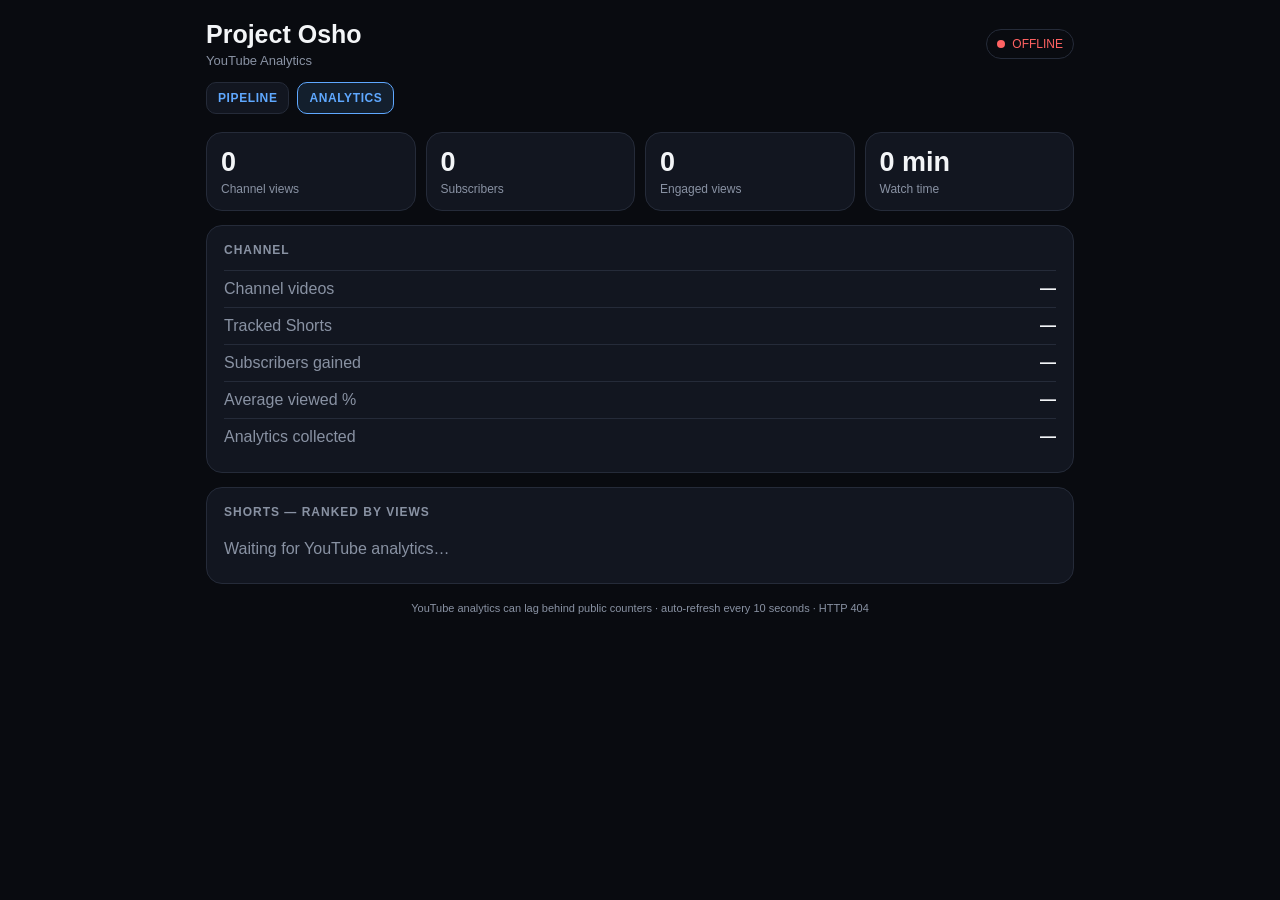
==== services/osho-dashboard/app/static/analytics.html @ b32356cd "feat: add YouTube analytics dashboard page" ====
<!doctype html>
<html lang="en">
<head>
<meta charset="utf-8">
<meta name="viewport" content="width=device-width, initial-scale=1, viewport-fit=cover">
<meta name="theme-color" content="#090b10">
<title>Project Osho Analytics</title>
<style>
:root{color-scheme:dark;--bg:#090b10;--card:#121620;--card2:#171c27;--border:#252b39;--text:#f3f5f7;--muted:#8992a3;--green:#43d17a;--yellow:#efc94c;--red:#ff6262;--blue:#5fa8ff}
*{box-sizing:border-box}body{margin:0;background:var(--bg);color:var(--text);font-family:-apple-system,BlinkMacSystemFont,"Segoe UI",sans-serif}.app{max-width:900px;margin:auto;padding:calc(20px + env(safe-area-inset-top)) 16px calc(30px + env(safe-area-inset-bottom))}header{display:flex;align-items:center;justify-content:space-between;gap:12px;margin-bottom:14px}h1{margin:0;font-size:25px}.subtitle{margin-top:4px;color:var(--muted);font-size:13px}.live{display:flex;align-items:center;gap:7px;padding:7px 10px;border:1px solid var(--border);border-radius:999px;font-size:12px;white-space:nowrap}.dot{width:8px;height:8px;border-radius:50%;background:currentColor}.online{color:var(--green)}.stale,.waiting,.unknown{color:var(--yellow)}.offline,.invalid{color:var(--red)}.nav{display:flex;gap:8px;margin:0 0 18px}.nav a{padding:8px 11px;border:1px solid var(--border);border-radius:10px;background:var(--card);font-size:12px;font-weight:700;letter-spacing:.6px;color:var(--blue);text-decoration:none}.nav a.active{border-color:var(--blue);background:rgba(95,168,255,.12)}.metrics{display:grid;grid-template-columns:repeat(2,1fr);gap:10px;margin-bottom:14px}.metric{padding:14px;background:var(--card);border:1px solid var(--border);border-radius:16px}.metric-value{font-size:27px;font-weight:750}.metric-label{margin-top:4px;color:var(--muted);font-size:12px}section{margin-bottom:14px;padding:17px;background:var(--card);border:1px solid var(--border);border-radius:16px}.section-title{margin-bottom:13px;color:var(--muted);font-size:12px;font-weight:700;letter-spacing:1px}.row{display:flex;justify-content:space-between;gap:12px;padding:9px 0;border-top:1px solid var(--border)}.row:first-of-type{border-top:none}.label{color:var(--muted)}.value{font-weight:650;text-align:right}.videos{display:grid;gap:10px}.video{padding:14px;background:var(--card2);border:1px solid var(--border);border-radius:13px}.video-title{font-weight:700;line-height:1.25}.video-meta{display:flex;flex-wrap:wrap;gap:6px;margin-top:10px}.chip{padding:5px 7px;border:1px solid var(--border);border-radius:8px;color:#c8ced8;font-size:11px}.rank{color:var(--blue);font-weight:800;margin-right:7px}.empty{color:var(--muted);padding:8px 0}.muted{color:var(--muted)}a{color:var(--blue);text-decoration:none}footer{margin-top:18px;text-align:center;color:var(--muted);font-size:11px}@media(min-width:600px){.metrics{grid-template-columns:repeat(4,1fr)}}
</style>
</head>
<body>
<div class="app">
<header><div><h1>Project Osho</h1><div class="subtitle">YouTube Analytics</div></div><div id="status" class="live waiting"><span class="dot"></span><span id="status-text">WAITING</span></div></header>
<div class="nav"><a href="/">PIPELINE</a><a class="active" href="/analytics">ANALYTICS</a></div>
<div class="metrics">
  <div class="metric"><div class="metric-value" id="views">0</div><div class="metric-label">Channel views</div></div>
  <div class="metric"><div class="metric-value" id="subscribers">0</div><div class="metric-label">Subscribers</div></div>
  <div class="metric"><div class="metric-value" id="engaged">0</div><div class="metric-label">Engaged views</div></div>
  <div class="metric"><div class="metric-value" id="watch-time">0 min</div><div class="metric-label">Watch time</div></div>
</div>
<section>
  <div class="section-title">CHANNEL</div>
  <div class="row"><span class="label">Channel videos</span><span class="value" id="channel-videos">—</span></div>
  <div class="row"><span class="label">Tracked Shorts</span><span class="value" id="tracked-videos">—</span></div>
  <div class="row"><span class="label">Subscribers gained</span><span class="value" id="subs-gained">—</span></div>
  <div class="row"><span class="label">Average viewed %</span><span class="value" id="avg-view">—</span></div>
  <div class="row"><span class="label">Analytics collected</span><span class="value" id="collected">—</span></div>
</section>
<section>
  <div class="section-title">SHORTS — RANKED BY VIEWS</div>
  <div id="videos" class="videos"><div class="empty">Waiting for YouTube analytics…</div></div>
</section>
<footer>YouTube analytics can lag behind public counters · auto-refresh every 10 seconds · <span id="last-update">waiting</span></footer>
</div>
<script>
const nf=new Intl.NumberFormat();
function num(v){const n=Number(v);return Number.isFinite(n)?n:0}
function fmt(v){return nf.format(Math.round(num(v)))}
function pick(...vals){for(const v of vals){if(v!==undefined&&v!==null&&v!=="")return v}return null}
function esc(v){const d=document.createElement('div');d.textContent=v??'';return d.innerHTML}
function minutes(v){const n=num(v);return n>=60?`${(n/60).toFixed(n>=600?0:1)} h`:`${Math.round(n)} min`}
function statusClass(s){return ['online','stale','offline','invalid','waiting','unknown'].includes(s)?s:'unknown'}
function normalize(payload){
  const a=payload||{};
  const channel=a.channel||a.channel_summary||a.channel_stats||{};
  const videos=Array.isArray(a.videos)?a.videos:(Array.isArray(a.video_stats)?a.video_stats:[]);
  const total=(key)=>videos.reduce((sum,v)=>sum+num(v?.[key]),0);
  const avgs=videos.map(v=>Number(v?.average_view_percentage)).filter(Number.isFinite);
  return {
    channelViews:pick(channel.public_view_count,channel.view_count,a.public_view_count,a.channel_views,total('public_views')),
    subscribers:pick(channel.subscriber_count,a.subscriber_count,a.subscribers),
    channelVideos:pick(channel.video_count,a.video_count,a.channel_video_count),
    engaged:pick(a.engaged_views,total('engaged_views')),
    watch:pick(a.estimated_minutes_watched,a.watch_time_minutes,total('estimated_minutes_watched')),
    subsGained:pick(a.subscribers_gained,total('subscribers_gained')),
    avgView:pick(a.average_view_percentage,avgs.length?avgs.reduce((x,y)=>x+y,0)/avgs.length:null),
    collected:pick(a.collected_at,a.generated_at,a.snapshot_at,a.updated_at),
    videos
  };
}
function renderVideos(videos){
  const target=document.getElementById('videos');
  if(!videos.length){target.innerHTML='<div class="empty">No tracked Shorts in the analytics payload yet.</div>';return}
  const sorted=[...videos].sort((a,b)=>num(b.public_views)-num(a.public_views));
  target.innerHTML=sorted.map((v,i)=>{
    const id=pick(v.video_id,v.youtube_id);
    const title=pick(v.title,v.reel_id,id,'Untitled Short');
    const href=id?`https://www.youtube.com/watch?v=${encodeURIComponent(id)}`:null;
    const chips=[
      `Views ${fmt(v.public_views)}`,
      `Engaged ${fmt(v.engaged_views)}`,
      `Likes ${fmt(pick(v.public_likes,v.analytics_likes))}`,
      `Comments ${fmt(pick(v.public_comments,v.analytics_comments))}`,
      `Watch ${minutes(v.estimated_minutes_watched)}`,
      Number.isFinite(Number(v.average_view_percentage))?`Viewed ${Number(v.average_view_percentage).toFixed(1)}%`:null,
      Number.isFinite(Number(v.subscribers_gained))?`Subs +${fmt(v.subscribers_gained)}`:null
    ].filter(Boolean);
    return `<div class="video"><div class="video-title"><span class="rank">#${i+1}</span>${href?`<a href="${href}" target="_blank" rel="noopener">${esc(title)}</a>`:esc(title)}</div><div class="video-meta">${chips.map(c=>`<span class="chip">${esc(c)}</span>`).join('')}</div></div>`
  }).join('');
}
async function refresh(){
  try{
    const r=await fetch('/api/analytics',{cache:'no-store'});if(!r.ok)throw new Error(`HTTP ${r.status}`);
    const data=await r.json();const status=data.status||'unknown';
    const badge=document.getElementById('status');badge.className=`live ${statusClass(status)}`;document.getElementById('status-text').textContent=status.toUpperCase();
    if(!data.analytics){document.getElementById('last-update').textContent='waiting for reporter';return}
    const x=normalize(data.analytics);
    document.getElementById('views').textContent=fmt(x.channelViews);
    document.getElementById('subscribers').textContent=fmt(x.subscribers);
    document.getElementById('engaged').textContent=fmt(x.engaged);
    document.getElementById('watch-time').textContent=minutes(x.watch);
    document.getElementById('channel-videos').textContent=x.channelVideos==null?'—':fmt(x.channelVideos);
    document.getElementById('tracked-videos').textContent=fmt(x.videos.length);
    document.getElementById('subs-gained').textContent=x.subsGained==null?'—':`+${fmt(x.subsGained)}`;
    document.getElementById('avg-view').textContent=x.avgView==null?'—':`${Number(x.avgView).toFixed(1)}%`;
    document.getElementById('collected').textContent=x.collected?new Date(x.collected).toLocaleString():(data.last_seen?new Date(data.last_seen).toLocaleString():'—');
    renderVideos(x.videos);
    document.getElementById('last-update').textContent=data.age_seconds==null?'just now':`${Math.round(data.age_seconds)}s ago`;
  }catch(e){const badge=document.getElementById('status');badge.className='live offline';document.getElementById('status-text').textContent='OFFLINE';document.getElementById('last-update').textContent=e.message}
}
refresh();setInterval(refresh,10000);
</script>
</body>
</html>
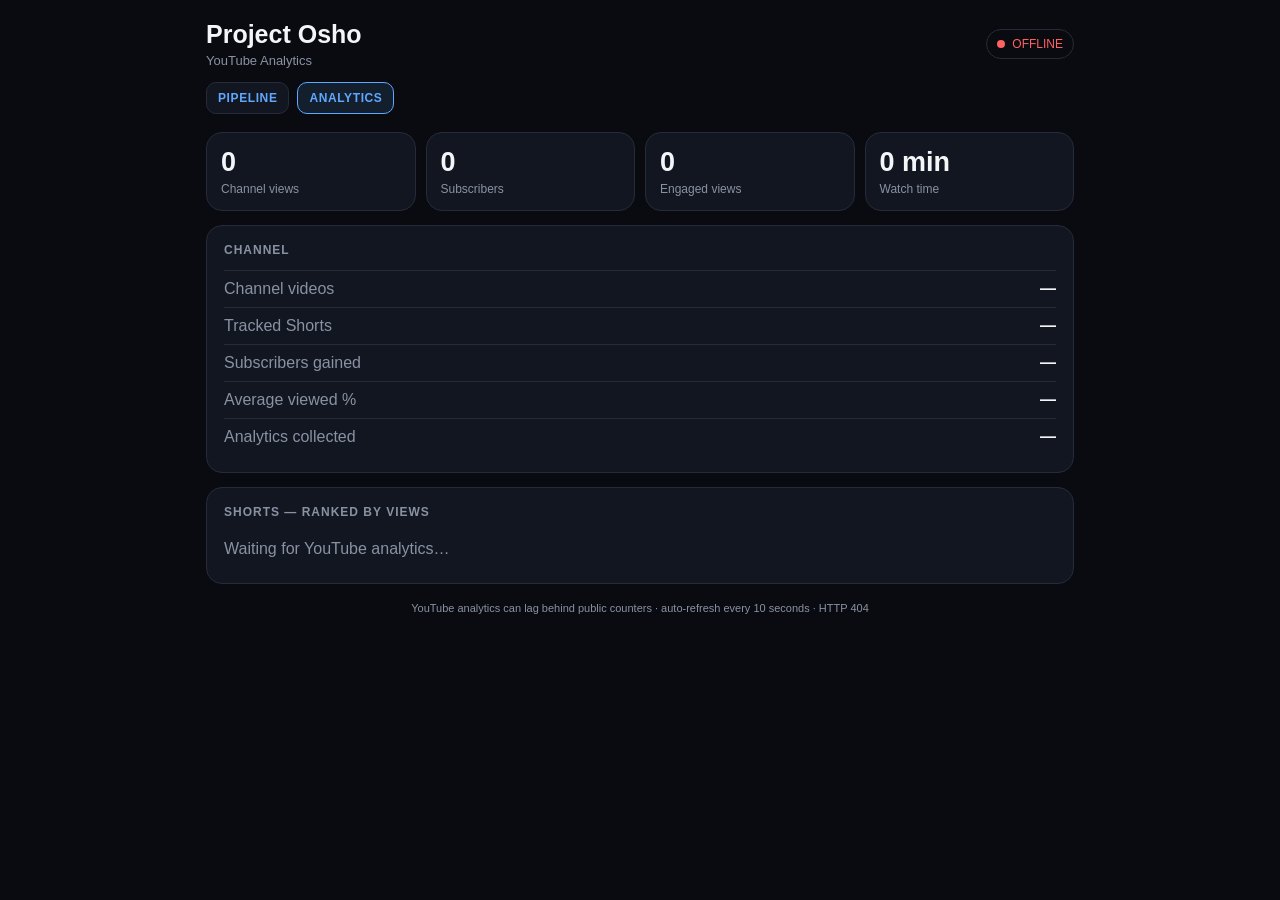
==== commit 2d0e7230: "show analytics collection age in minutes" ====
--- a/services/osho-dashboard/app/static/analytics.html
+++ b/services/osho-dashboard/app/static/analytics.html
@@ -41,6 +41,14 @@
 function pick(...vals){for(const v of vals){if(v!==undefined&&v!==null&&v!=="")return v}return null}
 function esc(v){const d=document.createElement('div');d.textContent=v??'';return d.innerHTML}
 function minutes(v){const n=num(v);return n>=60?`${(n/60).toFixed(n>=600?0:1)} h`:`${Math.round(n)} min`}
+function collectedAgo(v){
+  if(!v)return '—';
+  const t=new Date(v).getTime();
+  if(!Number.isFinite(t))return '—';
+  const mins=Math.max(0,Math.floor((Date.now()-t)/60000));
+  if(mins<1)return 'less than 1 minute ago';
+  return `${mins} minute${mins===1?'':'s'} ago`;
+}
 function statusClass(s){return ['online','stale','offline','invalid','waiting','unknown'].includes(s)?s:'unknown'}
 function normalize(payload){
   const a=payload||{};
@@ -95,7 +103,7 @@
     document.getElementById('tracked-videos').textContent=fmt(x.videos.length);
     document.getElementById('subs-gained').textContent=x.subsGained==null?'—':`+${fmt(x.subsGained)}`;
     document.getElementById('avg-view').textContent=x.avgView==null?'—':`${Number(x.avgView).toFixed(1)}%`;
-    document.getElementById('collected').textContent=x.collected?new Date(x.collected).toLocaleString():(data.last_seen?new Date(data.last_seen).toLocaleString():'—');
+    document.getElementById('collected').textContent=collectedAgo(x.collected||data.last_seen);
     renderVideos(x.videos);
     document.getElementById('last-update').textContent=data.age_seconds==null?'just now':`${Math.round(data.age_seconds)}s ago`;
   }catch(e){const badge=document.getElementById('status');badge.className='live offline';document.getElementById('status-text').textContent='OFFLINE';document.getElementById('last-update').textContent=e.message}
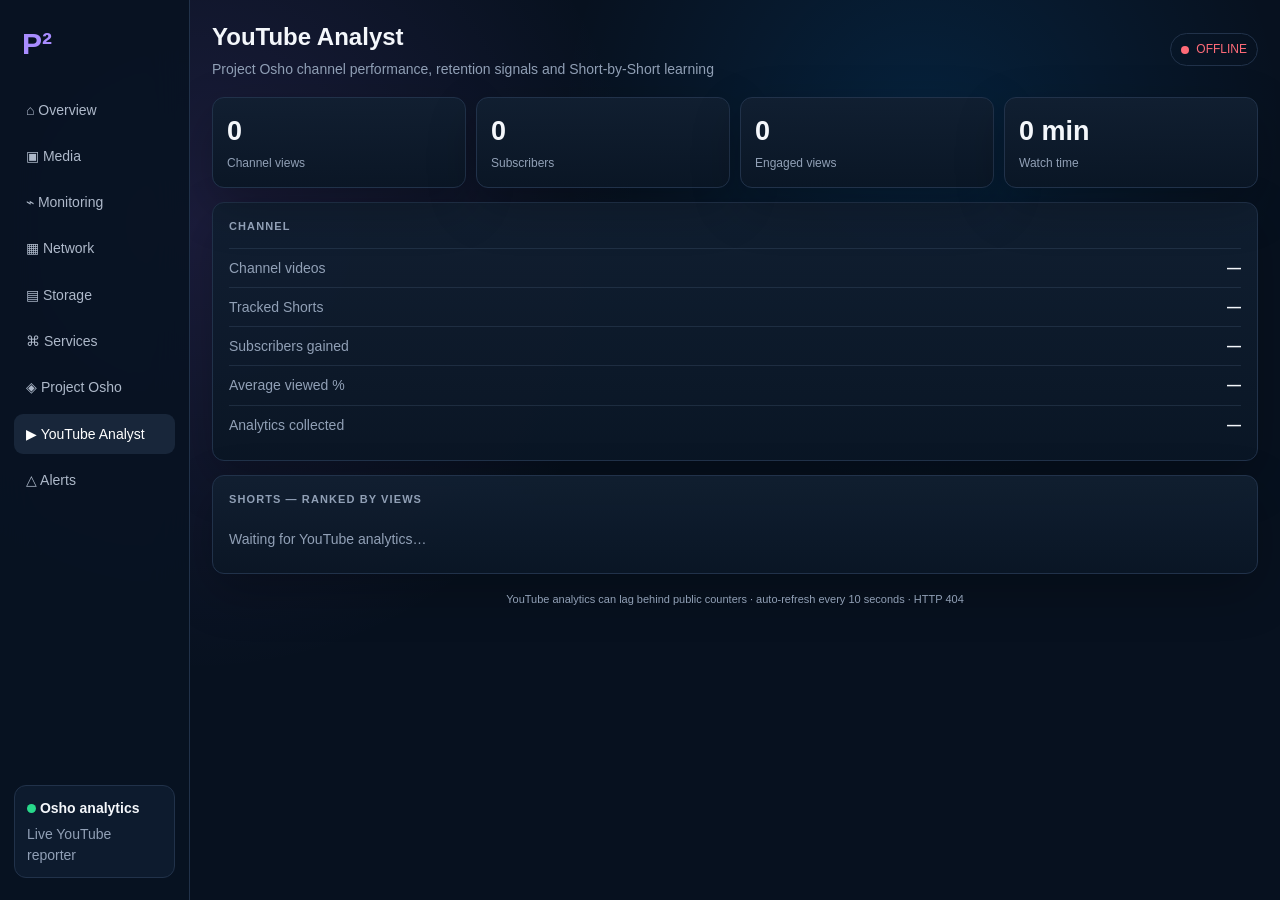
==== commit 412bbf6c: "dashboard: integrate YouTube Analyst into sidebar page system" ====
--- a/services/osho-dashboard/app/static/analytics.html
+++ b/services/osho-dashboard/app/static/analytics.html
@@ -2,38 +2,52 @@
 <html lang="en">
 <head>
 <meta charset="utf-8">
-<meta name="viewport" content="width=device-width, initial-scale=1, viewport-fit=cover">
-<meta name="theme-color" content="#090b10">
-<title>Project Osho Analytics</title>
+<meta name="viewport" content="width=device-width,initial-scale=1,viewport-fit=cover">
+<meta name="theme-color" content="#07111f">
+<title>Project Osho · YouTube Analyst</title>
 <style>
-:root{color-scheme:dark;--bg:#090b10;--card:#121620;--card2:#171c27;--border:#252b39;--text:#f3f5f7;--muted:#8992a3;--green:#43d17a;--yellow:#efc94c;--red:#ff6262;--blue:#5fa8ff}
-*{box-sizing:border-box}body{margin:0;background:var(--bg);color:var(--text);font-family:-apple-system,BlinkMacSystemFont,"Segoe UI",sans-serif}.app{max-width:900px;margin:auto;padding:calc(20px + env(safe-area-inset-top)) 16px calc(30px + env(safe-area-inset-bottom))}header{display:flex;align-items:center;justify-content:space-between;gap:12px;margin-bottom:14px}h1{margin:0;font-size:25px}.subtitle{margin-top:4px;color:var(--muted);font-size:13px}.live{display:flex;align-items:center;gap:7px;padding:7px 10px;border:1px solid var(--border);border-radius:999px;font-size:12px;white-space:nowrap}.dot{width:8px;height:8px;border-radius:50%;background:currentColor}.online{color:var(--green)}.stale,.waiting,.unknown{color:var(--yellow)}.offline,.invalid{color:var(--red)}.nav{display:flex;gap:8px;margin:0 0 18px}.nav a{padding:8px 11px;border:1px solid var(--border);border-radius:10px;background:var(--card);font-size:12px;font-weight:700;letter-spacing:.6px;color:var(--blue);text-decoration:none}.nav a.active{border-color:var(--blue);background:rgba(95,168,255,.12)}.metrics{display:grid;grid-template-columns:repeat(2,1fr);gap:10px;margin-bottom:14px}.metric{padding:14px;background:var(--card);border:1px solid var(--border);border-radius:16px}.metric-value{font-size:27px;font-weight:750}.metric-label{margin-top:4px;color:var(--muted);font-size:12px}section{margin-bottom:14px;padding:17px;background:var(--card);border:1px solid var(--border);border-radius:16px}.section-title{margin-bottom:13px;color:var(--muted);font-size:12px;font-weight:700;letter-spacing:1px}.row{display:flex;justify-content:space-between;gap:12px;padding:9px 0;border-top:1px solid var(--border)}.row:first-of-type{border-top:none}.label{color:var(--muted)}.value{font-weight:650;text-align:right}.videos{display:grid;gap:10px}.video{padding:14px;background:var(--card2);border:1px solid var(--border);border-radius:13px}.video-title{font-weight:700;line-height:1.25}.video-meta{display:flex;flex-wrap:wrap;gap:6px;margin-top:10px}.chip{padding:5px 7px;border:1px solid var(--border);border-radius:8px;color:#c8ced8;font-size:11px}.rank{color:var(--blue);font-weight:800;margin-right:7px}.empty{color:var(--muted);padding:8px 0}.muted{color:var(--muted)}a{color:var(--blue);text-decoration:none}footer{margin-top:18px;text-align:center;color:var(--muted);font-size:11px}@media(min-width:600px){.metrics{grid-template-columns:repeat(4,1fr)}}
+:root{color-scheme:dark;--bg:#07111f;--panel:#0d1828;--panel2:#111f31;--line:#21324a;--text:#f4f7fb;--muted:#91a0b6;--green:#28d98b;--yellow:#f4c95d;--red:#ff6b78;--blue:#5aa7ff;--purple:#a66cff;--shadow:0 18px 50px rgba(0,0,0,.24)}
+*{box-sizing:border-box}body{margin:0;background:radial-gradient(circle at 72% 14%,rgba(0,145,255,.13),transparent 30%),radial-gradient(circle at 15% 25%,rgba(166,108,255,.13),transparent 35%),var(--bg);color:var(--text);font:14px/1.45 Inter,-apple-system,BlinkMacSystemFont,"Segoe UI",sans-serif}.shell{min-height:100vh;display:grid;grid-template-columns:190px 1fr}.sidebar{position:sticky;top:0;height:100vh;padding:22px 14px;border-right:1px solid var(--line);background:rgba(8,19,34,.92);backdrop-filter:blur(18px);display:flex;flex-direction:column}.brand{font-weight:900;font-size:30px;color:#a88cff;margin:0 8px 24px}.nav{display:grid;gap:6px}.nav a{display:block;color:#aeb9ca;padding:10px 12px;border-radius:9px;text-decoration:none}.nav a:hover,.nav a.active{background:#18263a;color:#fff}.side-status{margin-top:auto;border:1px solid var(--line);background:rgba(16,31,50,.8);border-radius:12px;padding:12px}.dot-mini{width:9px;height:9px;border-radius:50%;background:var(--green);display:inline-block}.main{min-width:0;padding:20px 22px 36px}.topbar{display:flex;align-items:center;justify-content:space-between;gap:16px;margin-bottom:18px}.title h1{margin:0;font-size:24px}.title p{margin:4px 0 0;color:var(--muted)}.live{display:flex;align-items:center;gap:7px;padding:7px 10px;border:1px solid var(--line);border-radius:999px;font-size:12px;white-space:nowrap}.live .dot{width:8px;height:8px;border-radius:50%;background:currentColor}.online{color:var(--green)}.stale,.waiting,.unknown{color:var(--yellow)}.offline,.invalid{color:var(--red)}.metrics{display:grid;grid-template-columns:repeat(4,minmax(0,1fr));gap:10px;margin-bottom:14px}.metric{padding:14px;background:linear-gradient(180deg,rgba(17,31,49,.95),rgba(10,22,37,.95));border:1px solid var(--line);border-radius:12px;box-shadow:var(--shadow)}.metric-value{font-size:27px;font-weight:750}.metric-label{margin-top:4px;color:var(--muted);font-size:12px}.section{margin-bottom:14px;padding:16px;background:linear-gradient(180deg,rgba(17,31,49,.95),rgba(10,22,37,.95));border:1px solid var(--line);border-radius:12px;box-shadow:var(--shadow)}.section-title{margin-bottom:13px;color:var(--muted);font-size:11px;font-weight:750;letter-spacing:1.1px}.row{display:flex;justify-content:space-between;gap:12px;padding:9px 0;border-top:1px solid rgba(64,84,110,.35)}.row:first-of-type{border-top:none}.label{color:var(--muted)}.value{font-weight:650;text-align:right}.videos{display:grid;grid-template-columns:repeat(2,minmax(0,1fr));gap:10px}.video{padding:14px;background:#0c1929;border:1px solid var(--line);border-radius:12px}.video-title{font-weight:700;line-height:1.3}.video-meta{display:flex;flex-wrap:wrap;gap:6px;margin-top:10px}.chip{padding:5px 7px;border:1px solid var(--line);border-radius:8px;color:#c8d4e3;font-size:11px}.rank{color:var(--blue);font-weight:800;margin-right:7px}.empty{color:var(--muted);padding:8px 0}.muted{color:var(--muted)}a{color:var(--blue);text-decoration:none}footer{margin-top:18px;text-align:center;color:var(--muted);font-size:11px}
+@media(max-width:900px){.metrics{grid-template-columns:repeat(2,1fr)}.videos{grid-template-columns:1fr}}
+@media(max-width:820px){.shell{grid-template-columns:1fr}.sidebar{position:static;height:auto;display:block;padding:12px}.brand{margin-bottom:10px}.nav{grid-template-columns:repeat(3,1fr)}.nav a{font-size:11px;text-align:center;padding:9px 6px}.side-status{display:none}.main{padding:14px}.topbar{align-items:flex-start}.metrics{grid-template-columns:repeat(2,1fr)}}
 </style>
 </head>
 <body>
-<div class="app">
-<header><div><h1>Project Osho</h1><div class="subtitle">YouTube Analytics</div></div><div id="status" class="live waiting"><span class="dot"></span><span id="status-text">WAITING</span></div></header>
-<div class="nav"><a href="/">PIPELINE</a><a class="active" href="/analytics">ANALYTICS</a></div>
+<div class="shell">
+<aside class="sidebar">
+<div class="brand">P²</div>
+<nav class="nav">
+<a href="/">⌂ Overview</a>
+<a href="/media">▣ Media</a>
+<a href="/monitoring">⌁ Monitoring</a>
+<a href="/network">▦ Network</a>
+<a href="/storage">▤ Storage</a>
+<a href="/services">⌘ Services</a>
+<a href="/osho">◈ Project Osho</a>
+<a class="active" href="/youtube-analyst">▶ YouTube Analyst</a>
+<a href="/alerts">△ Alerts</a>
+</nav>
+<div class="side-status"><div><span class="dot-mini"></span> <b>Osho analytics</b></div><div class="muted" style="margin-top:6px">Live YouTube reporter</div></div>
+</aside>
+<main class="main">
+<header class="topbar"><div class="title"><h1>YouTube Analyst</h1><p>Project Osho channel performance, retention signals and Short-by-Short learning</p></div><div id="status" class="live waiting"><span class="dot"></span><span id="status-text">WAITING</span></div></header>
 <div class="metrics">
-  <div class="metric"><div class="metric-value" id="views">0</div><div class="metric-label">Channel views</div></div>
-  <div class="metric"><div class="metric-value" id="subscribers">0</div><div class="metric-label">Subscribers</div></div>
-  <div class="metric"><div class="metric-value" id="engaged">0</div><div class="metric-label">Engaged views</div></div>
-  <div class="metric"><div class="metric-value" id="watch-time">0 min</div><div class="metric-label">Watch time</div></div>
+<div class="metric"><div class="metric-value" id="views">0</div><div class="metric-label">Channel views</div></div>
+<div class="metric"><div class="metric-value" id="subscribers">0</div><div class="metric-label">Subscribers</div></div>
+<div class="metric"><div class="metric-value" id="engaged">0</div><div class="metric-label">Engaged views</div></div>
+<div class="metric"><div class="metric-value" id="watch-time">0 min</div><div class="metric-label">Watch time</div></div>
 </div>
-<section>
-  <div class="section-title">CHANNEL</div>
-  <div class="row"><span class="label">Channel videos</span><span class="value" id="channel-videos">—</span></div>
-  <div class="row"><span class="label">Tracked Shorts</span><span class="value" id="tracked-videos">—</span></div>
-  <div class="row"><span class="label">Subscribers gained</span><span class="value" id="subs-gained">—</span></div>
-  <div class="row"><span class="label">Average viewed %</span><span class="value" id="avg-view">—</span></div>
-  <div class="row"><span class="label">Analytics collected</span><span class="value" id="collected">—</span></div>
+<section class="section">
+<div class="section-title">CHANNEL</div>
+<div class="row"><span class="label">Channel videos</span><span class="value" id="channel-videos">—</span></div>
+<div class="row"><span class="label">Tracked Shorts</span><span class="value" id="tracked-videos">—</span></div>
+<div class="row"><span class="label">Subscribers gained</span><span class="value" id="subs-gained">—</span></div>
+<div class="row"><span class="label">Average viewed %</span><span class="value" id="avg-view">—</span></div>
+<div class="row"><span class="label">Analytics collected</span><span class="value" id="collected">—</span></div>
 </section>
-<section>
-  <div class="section-title">SHORTS — RANKED BY VIEWS</div>
-  <div id="videos" class="videos"><div class="empty">Waiting for YouTube analytics…</div></div>
-</section>
+<section class="section"><div class="section-title">SHORTS — RANKED BY VIEWS</div><div id="videos" class="videos"><div class="empty">Waiting for YouTube analytics…</div></div></section>
 <footer>YouTube analytics can lag behind public counters · auto-refresh every 10 seconds · <span id="last-update">waiting</span></footer>
-</div>
+</main></div>
 <script>
 const nf=new Intl.NumberFormat();
 function num(v){const n=Number(v);return Number.isFinite(n)?n:0}
@@ -41,73 +55,11 @@
 function pick(...vals){for(const v of vals){if(v!==undefined&&v!==null&&v!=="")return v}return null}
 function esc(v){const d=document.createElement('div');d.textContent=v??'';return d.innerHTML}
 function minutes(v){const n=num(v);return n>=60?`${(n/60).toFixed(n>=600?0:1)} h`:`${Math.round(n)} min`}
-function collectedAgo(v){
-  if(!v)return '—';
-  const t=new Date(v).getTime();
-  if(!Number.isFinite(t))return '—';
-  const mins=Math.max(0,Math.floor((Date.now()-t)/60000));
-  if(mins<1)return 'less than 1 minute ago';
-  return `${mins} minute${mins===1?'':'s'} ago`;
-}
+function collectedAgo(v){if(!v)return'—';const t=new Date(v).getTime();if(!Number.isFinite(t))return'—';const mins=Math.max(0,Math.floor((Date.now()-t)/60000));if(mins<1)return'less than 1 minute ago';return `${mins} minute${mins===1?'':'s'} ago`}
 function statusClass(s){return ['online','stale','offline','invalid','waiting','unknown'].includes(s)?s:'unknown'}
-function normalize(payload){
-  const a=payload||{};
-  const channel=a.channel||a.channel_summary||a.channel_stats||{};
-  const videos=Array.isArray(a.videos)?a.videos:(Array.isArray(a.video_stats)?a.video_stats:[]);
-  const total=(key)=>videos.reduce((sum,v)=>sum+num(v?.[key]),0);
-  const avgs=videos.map(v=>Number(v?.average_view_percentage)).filter(Number.isFinite);
-  return {
-    channelViews:pick(channel.public_view_count,channel.view_count,a.public_view_count,a.channel_views,total('public_views')),
-    subscribers:pick(channel.subscriber_count,a.subscriber_count,a.subscribers),
-    channelVideos:pick(channel.video_count,a.video_count,a.channel_video_count),
-    engaged:pick(a.engaged_views,total('engaged_views')),
-    watch:pick(a.estimated_minutes_watched,a.watch_time_minutes,total('estimated_minutes_watched')),
-    subsGained:pick(a.subscribers_gained,total('subscribers_gained')),
-    avgView:pick(a.average_view_percentage,avgs.length?avgs.reduce((x,y)=>x+y,0)/avgs.length:null),
-    collected:pick(a.collected_at,a.generated_at,a.snapshot_at,a.updated_at),
-    videos
-  };
-}
-function renderVideos(videos){
-  const target=document.getElementById('videos');
-  if(!videos.length){target.innerHTML='<div class="empty">No tracked Shorts in the analytics payload yet.</div>';return}
-  const sorted=[...videos].sort((a,b)=>num(b.public_views)-num(a.public_views));
-  target.innerHTML=sorted.map((v,i)=>{
-    const id=pick(v.video_id,v.youtube_id);
-    const title=pick(v.title,v.reel_id,id,'Untitled Short');
-    const href=id?`https://www.youtube.com/watch?v=${encodeURIComponent(id)}`:null;
-    const chips=[
-      `Views ${fmt(v.public_views)}`,
-      `Engaged ${fmt(v.engaged_views)}`,
-      `Likes ${fmt(pick(v.public_likes,v.analytics_likes))}`,
-      `Comments ${fmt(pick(v.public_comments,v.analytics_comments))}`,
-      `Watch ${minutes(v.estimated_minutes_watched)}`,
-      Number.isFinite(Number(v.average_view_percentage))?`Viewed ${Number(v.average_view_percentage).toFixed(1)}%`:null,
-      Number.isFinite(Number(v.subscribers_gained))?`Subs +${fmt(v.subscribers_gained)}`:null
-    ].filter(Boolean);
-    return `<div class="video"><div class="video-title"><span class="rank">#${i+1}</span>${href?`<a href="${href}" target="_blank" rel="noopener">${esc(title)}</a>`:esc(title)}</div><div class="video-meta">${chips.map(c=>`<span class="chip">${esc(c)}</span>`).join('')}</div></div>`
-  }).join('');
-}
-async function refresh(){
-  try{
-    const r=await fetch('/api/analytics',{cache:'no-store'});if(!r.ok)throw new Error(`HTTP ${r.status}`);
-    const data=await r.json();const status=data.status||'unknown';
-    const badge=document.getElementById('status');badge.className=`live ${statusClass(status)}`;document.getElementById('status-text').textContent=status.toUpperCase();
-    if(!data.analytics){document.getElementById('last-update').textContent='waiting for reporter';return}
-    const x=normalize(data.analytics);
-    document.getElementById('views').textContent=fmt(x.channelViews);
-    document.getElementById('subscribers').textContent=fmt(x.subscribers);
-    document.getElementById('engaged').textContent=fmt(x.engaged);
-    document.getElementById('watch-time').textContent=minutes(x.watch);
-    document.getElementById('channel-videos').textContent=x.channelVideos==null?'—':fmt(x.channelVideos);
-    document.getElementById('tracked-videos').textContent=fmt(x.videos.length);
-    document.getElementById('subs-gained').textContent=x.subsGained==null?'—':`+${fmt(x.subsGained)}`;
-    document.getElementById('avg-view').textContent=x.avgView==null?'—':`${Number(x.avgView).toFixed(1)}%`;
-    document.getElementById('collected').textContent=collectedAgo(x.collected||data.last_seen);
-    renderVideos(x.videos);
-    document.getElementById('last-update').textContent=data.age_seconds==null?'just now':`${Math.round(data.age_seconds)}s ago`;
-  }catch(e){const badge=document.getElementById('status');badge.className='live offline';document.getElementById('status-text').textContent='OFFLINE';document.getElementById('last-update').textContent=e.message}
-}
+function normalize(payload){const a=payload||{};const channel=a.channel||a.channel_summary||a.channel_stats||{};const videos=Array.isArray(a.videos)?a.videos:(Array.isArray(a.video_stats)?a.video_stats:[]);const total=key=>videos.reduce((sum,v)=>sum+num(v?.[key]),0);const avgs=videos.map(v=>Number(v?.average_view_percentage)).filter(Number.isFinite);return{channelViews:pick(channel.public_view_count,channel.view_count,a.public_view_count,a.channel_views,total('public_views')),subscribers:pick(channel.subscriber_count,a.subscriber_count,a.subscribers),channelVideos:pick(channel.video_count,a.video_count,a.channel_video_count),engaged:pick(a.engaged_views,total('engaged_views')),watch:pick(a.estimated_minutes_watched,a.watch_time_minutes,total('estimated_minutes_watched')),subsGained:pick(a.subscribers_gained,total('subscribers_gained')),avgView:pick(a.average_view_percentage,avgs.length?avgs.reduce((x,y)=>x+y,0)/avgs.length:null),collected:pick(a.collected_at,a.generated_at,a.snapshot_at,a.updated_at),videos}}
+function renderVideos(videos){const target=document.getElementById('videos');if(!videos.length){target.innerHTML='<div class="empty">No tracked Shorts in the analytics payload yet.</div>';return}const sorted=[...videos].sort((a,b)=>num(b.public_views)-num(a.public_views));target.innerHTML=sorted.map((v,i)=>{const id=pick(v.video_id,v.youtube_id);const title=pick(v.title,v.reel_id,id,'Untitled Short');const href=id?`https://www.youtube.com/watch?v=${encodeURIComponent(id)}`:null;const chips=[`Views ${fmt(v.public_views)}`,`Engaged ${fmt(v.engaged_views)}`,`Likes ${fmt(pick(v.public_likes,v.analytics_likes))}`,`Comments ${fmt(pick(v.public_comments,v.analytics_comments))}`,`Watch ${minutes(v.estimated_minutes_watched)}`,Number.isFinite(Number(v.average_view_percentage))?`Viewed ${Number(v.average_view_percentage).toFixed(1)}%`:null,Number.isFinite(Number(v.subscribers_gained))?`Subs +${fmt(v.subscribers_gained)}`:null].filter(Boolean);return `<div class="video"><div class="video-title"><span class="rank">#${i+1}</span>${href?`<a href="${href}" target="_blank" rel="noopener">${esc(title)}</a>`:esc(title)}</div><div class="video-meta">${chips.map(c=>`<span class="chip">${esc(c)}</span>`).join('')}</div></div>`}).join('')}
+async function refresh(){try{const r=await fetch('/api/analytics',{cache:'no-store'});if(!r.ok)throw new Error(`HTTP ${r.status}`);const data=await r.json();const status=data.status||'unknown';const badge=document.getElementById('status');badge.className=`live ${statusClass(status)}`;document.getElementById('status-text').textContent=status.toUpperCase();if(!data.analytics){document.getElementById('last-update').textContent='waiting for reporter';return}const x=normalize(data.analytics);document.getElementById('views').textContent=fmt(x.channelViews);document.getElementById('subscribers').textContent=fmt(x.subscribers);document.getElementById('engaged').textContent=fmt(x.engaged);document.getElementById('watch-time').textContent=minutes(x.watch);document.getElementById('channel-videos').textContent=x.channelVideos==null?'—':fmt(x.channelVideos);document.getElementById('tracked-videos').textContent=fmt(x.videos.length);document.getElementById('subs-gained').textContent=x.subsGained==null?'—':`+${fmt(x.subsGained)}`;document.getElementById('avg-view').textContent=x.avgView==null?'—':`${Number(x.avgView).toFixed(1)}%`;document.getElementById('collected').textContent=collectedAgo(x.collected||data.last_seen);renderVideos(x.videos);document.getElementById('last-update').textContent=data.age_seconds==null?'just now':`${Math.round(data.age_seconds)}s ago`}catch(e){const badge=document.getElementById('status');badge.className='live offline';document.getElementById('status-text').textContent='OFFLINE';document.getElementById('last-update').textContent=e.message}}
 refresh();setInterval(refresh,10000);
 </script>
 </body>
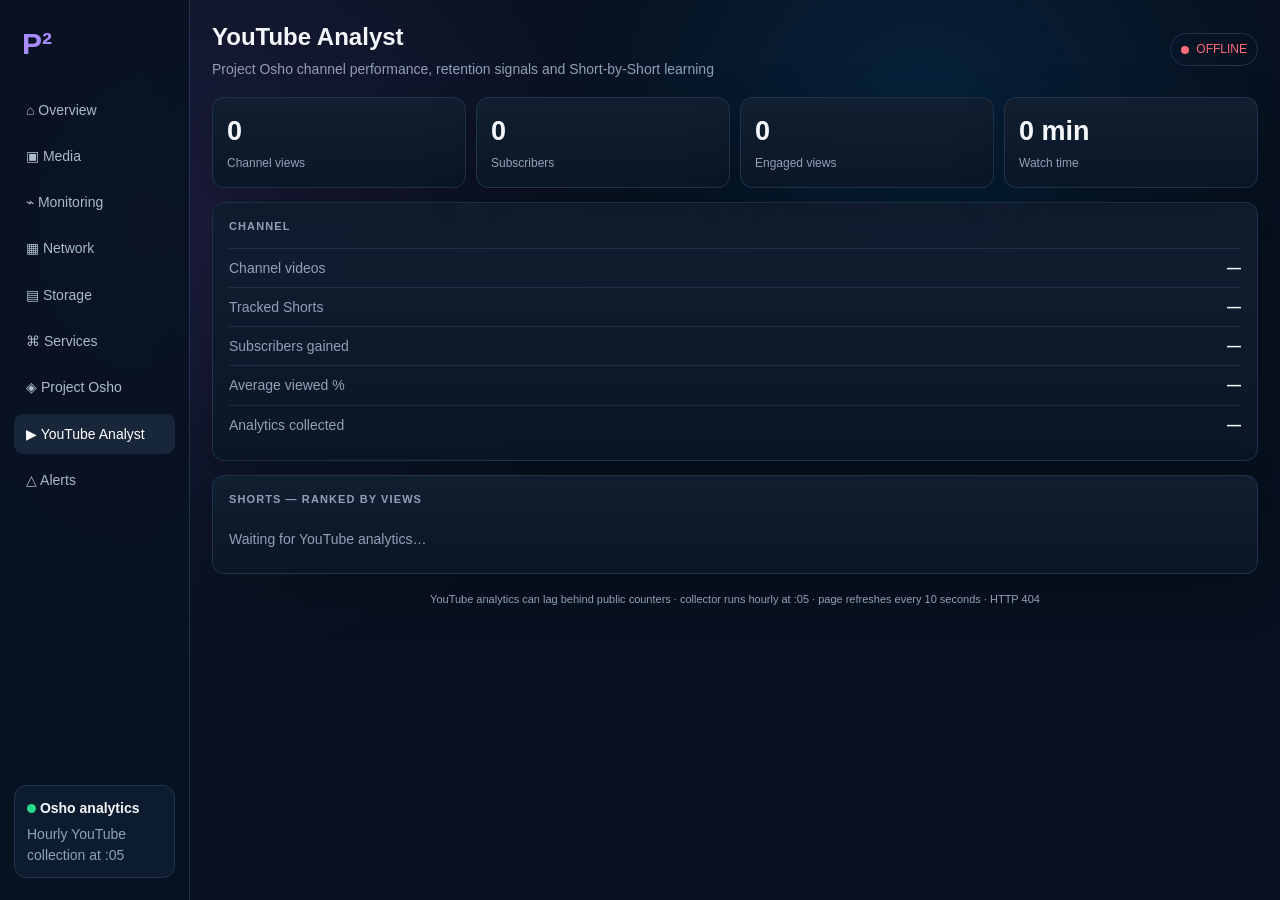
==== commit 21145b9b: "Fix YouTube Analyst freshness badge for hourly cadence" ====
--- a/services/osho-dashboard/app/static/analytics.html
+++ b/services/osho-dashboard/app/static/analytics.html
@@ -7,7 +7,7 @@
 <title>Project Osho · YouTube Analyst</title>
 <style>
 :root{color-scheme:dark;--bg:#07111f;--panel:#0d1828;--panel2:#111f31;--line:#21324a;--text:#f4f7fb;--muted:#91a0b6;--green:#28d98b;--yellow:#f4c95d;--red:#ff6b78;--blue:#5aa7ff;--purple:#a66cff;--shadow:0 18px 50px rgba(0,0,0,.24)}
-*{box-sizing:border-box}body{margin:0;background:radial-gradient(circle at 72% 14%,rgba(0,145,255,.13),transparent 30%),radial-gradient(circle at 15% 25%,rgba(166,108,255,.13),transparent 35%),var(--bg);color:var(--text);font:14px/1.45 Inter,-apple-system,BlinkMacSystemFont,"Segoe UI",sans-serif}.shell{min-height:100vh;display:grid;grid-template-columns:190px 1fr}.sidebar{position:sticky;top:0;height:100vh;padding:22px 14px;border-right:1px solid var(--line);background:rgba(8,19,34,.92);backdrop-filter:blur(18px);display:flex;flex-direction:column}.brand{font-weight:900;font-size:30px;color:#a88cff;margin:0 8px 24px}.nav{display:grid;gap:6px}.nav a{display:block;color:#aeb9ca;padding:10px 12px;border-radius:9px;text-decoration:none}.nav a:hover,.nav a.active{background:#18263a;color:#fff}.side-status{margin-top:auto;border:1px solid var(--line);background:rgba(16,31,50,.8);border-radius:12px;padding:12px}.dot-mini{width:9px;height:9px;border-radius:50%;background:var(--green);display:inline-block}.main{min-width:0;padding:20px 22px 36px}.topbar{display:flex;align-items:center;justify-content:space-between;gap:16px;margin-bottom:18px}.title h1{margin:0;font-size:24px}.title p{margin:4px 0 0;color:var(--muted)}.live{display:flex;align-items:center;gap:7px;padding:7px 10px;border:1px solid var(--line);border-radius:999px;font-size:12px;white-space:nowrap}.live .dot{width:8px;height:8px;border-radius:50%;background:currentColor}.online{color:var(--green)}.stale,.waiting,.unknown{color:var(--yellow)}.offline,.invalid{color:var(--red)}.metrics{display:grid;grid-template-columns:repeat(4,minmax(0,1fr));gap:10px;margin-bottom:14px}.metric{padding:14px;background:linear-gradient(180deg,rgba(17,31,49,.95),rgba(10,22,37,.95));border:1px solid var(--line);border-radius:12px;box-shadow:var(--shadow)}.metric-value{font-size:27px;font-weight:750}.metric-label{margin-top:4px;color:var(--muted);font-size:12px}.section{margin-bottom:14px;padding:16px;background:linear-gradient(180deg,rgba(17,31,49,.95),rgba(10,22,37,.95));border:1px solid var(--line);border-radius:12px;box-shadow:var(--shadow)}.section-title{margin-bottom:13px;color:var(--muted);font-size:11px;font-weight:750;letter-spacing:1.1px}.row{display:flex;justify-content:space-between;gap:12px;padding:9px 0;border-top:1px solid rgba(64,84,110,.35)}.row:first-of-type{border-top:none}.label{color:var(--muted)}.value{font-weight:650;text-align:right}.videos{display:grid;grid-template-columns:repeat(2,minmax(0,1fr));gap:10px}.video{padding:14px;background:#0c1929;border:1px solid var(--line);border-radius:12px}.video-title{font-weight:700;line-height:1.3}.video-meta{display:flex;flex-wrap:wrap;gap:6px;margin-top:10px}.chip{padding:5px 7px;border:1px solid var(--line);border-radius:8px;color:#c8d4e3;font-size:11px}.rank{color:var(--blue);font-weight:800;margin-right:7px}.empty{color:var(--muted);padding:8px 0}.muted{color:var(--muted)}a{color:var(--blue);text-decoration:none}footer{margin-top:18px;text-align:center;color:var(--muted);font-size:11px}
+*{box-sizing:border-box}body{margin:0;background:radial-gradient(circle at 72% 14%,rgba(0,145,255,.13),transparent 30%),radial-gradient(circle at 15% 25%,rgba(166,108,255,.13),transparent 35%),var(--bg);color:var(--text);font:14px/1.45 Inter,-apple-system,BlinkMacSystemFont,"Segoe UI",sans-serif}.shell{min-height:100vh;display:grid;grid-template-columns:190px 1fr}.sidebar{position:sticky;top:0;height:100vh;padding:22px 14px;border-right:1px solid var(--line);background:rgba(8,19,34,.92);backdrop-filter:blur(18px);display:flex;flex-direction:column}.brand{font-weight:900;font-size:30px;color:#a88cff;margin:0 8px 24px}.nav{display:grid;gap:6px}.nav a{display:block;color:#aeb9ca;padding:10px 12px;border-radius:9px;text-decoration:none}.nav a:hover,.nav a.active{background:#18263a;color:#fff}.side-status{margin-top:auto;border:1px solid var(--line);background:rgba(16,31,50,.8);border-radius:12px;padding:12px}.dot-mini{width:9px;height:9px;border-radius:50%;background:var(--green);display:inline-block}.main{min-width:0;padding:20px 22px 36px}.topbar{display:flex;align-items:center;justify-content:space-between;gap:16px;margin-bottom:18px}.title h1{margin:0;font-size:24px}.title p{margin:4px 0 0;color:var(--muted)}.live{display:flex;align-items:center;gap:7px;padding:7px 10px;border:1px solid var(--line);border-radius:999px;font-size:12px;white-space:nowrap}.live .dot{width:8px;height:8px;border-radius:50%;background:currentColor}.online,.fresh{color:var(--green)}.stale,.waiting,.unknown{color:var(--yellow)}.offline,.invalid{color:var(--red)}.metrics{display:grid;grid-template-columns:repeat(4,minmax(0,1fr));gap:10px;margin-bottom:14px}.metric{padding:14px;background:linear-gradient(180deg,rgba(17,31,49,.95),rgba(10,22,37,.95));border:1px solid var(--line);border-radius:12px;box-shadow:var(--shadow)}.metric-value{font-size:27px;font-weight:750}.metric-label{margin-top:4px;color:var(--muted);font-size:12px}.section{margin-bottom:14px;padding:16px;background:linear-gradient(180deg,rgba(17,31,49,.95),rgba(10,22,37,.95));border:1px solid var(--line);border-radius:12px;box-shadow:var(--shadow)}.section-title{margin-bottom:13px;color:var(--muted);font-size:11px;font-weight:750;letter-spacing:1.1px}.row{display:flex;justify-content:space-between;gap:12px;padding:9px 0;border-top:1px solid rgba(64,84,110,.35)}.row:first-of-type{border-top:none}.label{color:var(--muted)}.value{font-weight:650;text-align:right}.videos{display:grid;grid-template-columns:repeat(2,minmax(0,1fr));gap:10px}.video{padding:14px;background:#0c1929;border:1px solid var(--line);border-radius:12px}.video-title{font-weight:700;line-height:1.3}.video-meta{display:flex;flex-wrap:wrap;gap:6px;margin-top:10px}.chip{padding:5px 7px;border:1px solid var(--line);border-radius:8px;color:#c8d4e3;font-size:11px}.rank{color:var(--blue);font-weight:800;margin-right:7px}.empty{color:var(--muted);padding:8px 0}.muted{color:var(--muted)}a{color:var(--blue);text-decoration:none}footer{margin-top:18px;text-align:center;color:var(--muted);font-size:11px}
 @media(max-width:900px){.metrics{grid-template-columns:repeat(2,1fr)}.videos{grid-template-columns:1fr}}
 @media(max-width:820px){.shell{grid-template-columns:1fr}.sidebar{position:static;height:auto;display:block;padding:12px}.brand{margin-bottom:10px}.nav{grid-template-columns:repeat(3,1fr)}.nav a{font-size:11px;text-align:center;padding:9px 6px}.side-status{display:none}.main{padding:14px}.topbar{align-items:flex-start}.metrics{grid-template-columns:repeat(2,1fr)}}
 </style>
@@ -27,7 +27,7 @@
 <a class="active" href="/youtube-analyst">▶ YouTube Analyst</a>
 <a href="/alerts">△ Alerts</a>
 </nav>
-<div class="side-status"><div><span class="dot-mini"></span> <b>Osho analytics</b></div><div class="muted" style="margin-top:6px">Live YouTube reporter</div></div>
+<div class="side-status"><div><span class="dot-mini"></span> <b>Osho analytics</b></div><div class="muted" style="margin-top:6px">Hourly YouTube collection at :05</div></div>
 </aside>
 <main class="main">
 <header class="topbar"><div class="title"><h1>YouTube Analyst</h1><p>Project Osho channel performance, retention signals and Short-by-Short learning</p></div><div id="status" class="live waiting"><span class="dot"></span><span id="status-text">WAITING</span></div></header>
@@ -46,7 +46,7 @@
 <div class="row"><span class="label">Analytics collected</span><span class="value" id="collected">—</span></div>
 </section>
 <section class="section"><div class="section-title">SHORTS — RANKED BY VIEWS</div><div id="videos" class="videos"><div class="empty">Waiting for YouTube analytics…</div></div></section>
-<footer>YouTube analytics can lag behind public counters · auto-refresh every 10 seconds · <span id="last-update">waiting</span></footer>
+<footer>YouTube analytics can lag behind public counters · collector runs hourly at :05 · page refreshes every 10 seconds · <span id="last-update">waiting</span></footer>
 </main></div>
 <script>
 const nf=new Intl.NumberFormat();
@@ -56,10 +56,11 @@
 function esc(v){const d=document.createElement('div');d.textContent=v??'';return d.innerHTML}
 function minutes(v){const n=num(v);return n>=60?`${(n/60).toFixed(n>=600?0:1)} h`:`${Math.round(n)} min`}
 function collectedAgo(v){if(!v)return'—';const t=new Date(v).getTime();if(!Number.isFinite(t))return'—';const mins=Math.max(0,Math.floor((Date.now()-t)/60000));if(mins<1)return'less than 1 minute ago';return `${mins} minute${mins===1?'':'s'} ago`}
-function statusClass(s){return ['online','stale','offline','invalid','waiting','unknown'].includes(s)?s:'unknown'}
+function statusClass(s){return ['online','fresh','stale','offline','invalid','waiting','unknown'].includes(s)?s:'unknown'}
+function analystStatus(data){const age=Number(data?.age_seconds);if(data?.analytics&&Number.isFinite(age)){if(age<=4500)return'fresh';if(age<=10800)return'stale';return'offline'}return data?.status||'unknown'}
 function normalize(payload){const a=payload||{};const channel=a.channel||a.channel_summary||a.channel_stats||{};const videos=Array.isArray(a.videos)?a.videos:(Array.isArray(a.video_stats)?a.video_stats:[]);const total=key=>videos.reduce((sum,v)=>sum+num(v?.[key]),0);const avgs=videos.map(v=>Number(v?.average_view_percentage)).filter(Number.isFinite);return{channelViews:pick(channel.public_view_count,channel.view_count,a.public_view_count,a.channel_views,total('public_views')),subscribers:pick(channel.subscriber_count,a.subscriber_count,a.subscribers),channelVideos:pick(channel.video_count,a.video_count,a.channel_video_count),engaged:pick(a.engaged_views,total('engaged_views')),watch:pick(a.estimated_minutes_watched,a.watch_time_minutes,total('estimated_minutes_watched')),subsGained:pick(a.subscribers_gained,total('subscribers_gained')),avgView:pick(a.average_view_percentage,avgs.length?avgs.reduce((x,y)=>x+y,0)/avgs.length:null),collected:pick(a.collected_at,a.generated_at,a.snapshot_at,a.updated_at),videos}}
 function renderVideos(videos){const target=document.getElementById('videos');if(!videos.length){target.innerHTML='<div class="empty">No tracked Shorts in the analytics payload yet.</div>';return}const sorted=[...videos].sort((a,b)=>num(b.public_views)-num(a.public_views));target.innerHTML=sorted.map((v,i)=>{const id=pick(v.video_id,v.youtube_id);const title=pick(v.title,v.reel_id,id,'Untitled Short');const href=id?`https://www.youtube.com/watch?v=${encodeURIComponent(id)}`:null;const chips=[`Views ${fmt(v.public_views)}`,`Engaged ${fmt(v.engaged_views)}`,`Likes ${fmt(pick(v.public_likes,v.analytics_likes))}`,`Comments ${fmt(pick(v.public_comments,v.analytics_comments))}`,`Watch ${minutes(v.estimated_minutes_watched)}`,Number.isFinite(Number(v.average_view_percentage))?`Viewed ${Number(v.average_view_percentage).toFixed(1)}%`:null,Number.isFinite(Number(v.subscribers_gained))?`Subs +${fmt(v.subscribers_gained)}`:null].filter(Boolean);return `<div class="video"><div class="video-title"><span class="rank">#${i+1}</span>${href?`<a href="${href}" target="_blank" rel="noopener">${esc(title)}</a>`:esc(title)}</div><div class="video-meta">${chips.map(c=>`<span class="chip">${esc(c)}</span>`).join('')}</div></div>`}).join('')}
-async function refresh(){try{const r=await fetch('/api/analytics',{cache:'no-store'});if(!r.ok)throw new Error(`HTTP ${r.status}`);const data=await r.json();const status=data.status||'unknown';const badge=document.getElementById('status');badge.className=`live ${statusClass(status)}`;document.getElementById('status-text').textContent=status.toUpperCase();if(!data.analytics){document.getElementById('last-update').textContent='waiting for reporter';return}const x=normalize(data.analytics);document.getElementById('views').textContent=fmt(x.channelViews);document.getElementById('subscribers').textContent=fmt(x.subscribers);document.getElementById('engaged').textContent=fmt(x.engaged);document.getElementById('watch-time').textContent=minutes(x.watch);document.getElementById('channel-videos').textContent=x.channelVideos==null?'—':fmt(x.channelVideos);document.getElementById('tracked-videos').textContent=fmt(x.videos.length);document.getElementById('subs-gained').textContent=x.subsGained==null?'—':`+${fmt(x.subsGained)}`;document.getElementById('avg-view').textContent=x.avgView==null?'—':`${Number(x.avgView).toFixed(1)}%`;document.getElementById('collected').textContent=collectedAgo(x.collected||data.last_seen);renderVideos(x.videos);document.getElementById('last-update').textContent=data.age_seconds==null?'just now':`${Math.round(data.age_seconds)}s ago`}catch(e){const badge=document.getElementById('status');badge.className='live offline';document.getElementById('status-text').textContent='OFFLINE';document.getElementById('last-update').textContent=e.message}}
+async function refresh(){try{const r=await fetch('/api/analytics',{cache:'no-store'});if(!r.ok)throw new Error(`HTTP ${r.status}`);const data=await r.json();const status=analystStatus(data);const badge=document.getElementById('status');badge.className=`live ${statusClass(status)}`;document.getElementById('status-text').textContent=status.toUpperCase();if(!data.analytics){document.getElementById('last-update').textContent='waiting for reporter';return}const x=normalize(data.analytics);document.getElementById('views').textContent=fmt(x.channelViews);document.getElementById('subscribers').textContent=fmt(x.subscribers);document.getElementById('engaged').textContent=fmt(x.engaged);document.getElementById('watch-time').textContent=minutes(x.watch);document.getElementById('channel-videos').textContent=x.channelVideos==null?'—':fmt(x.channelVideos);document.getElementById('tracked-videos').textContent=fmt(x.videos.length);document.getElementById('subs-gained').textContent=x.subsGained==null?'—':`+${fmt(x.subsGained)}`;document.getElementById('avg-view').textContent=x.avgView==null?'—':`${Number(x.avgView).toFixed(1)}%`;document.getElementById('collected').textContent=collectedAgo(x.collected||data.last_seen);renderVideos(x.videos);document.getElementById('last-update').textContent=data.age_seconds==null?'just now':`${Math.round(data.age_seconds)}s ago`}catch(e){const badge=document.getElementById('status');badge.className='live offline';document.getElementById('status-text').textContent='OFFLINE';document.getElementById('last-update').textContent=e.message}}
 refresh();setInterval(refresh,10000);
 </script>
 </body>
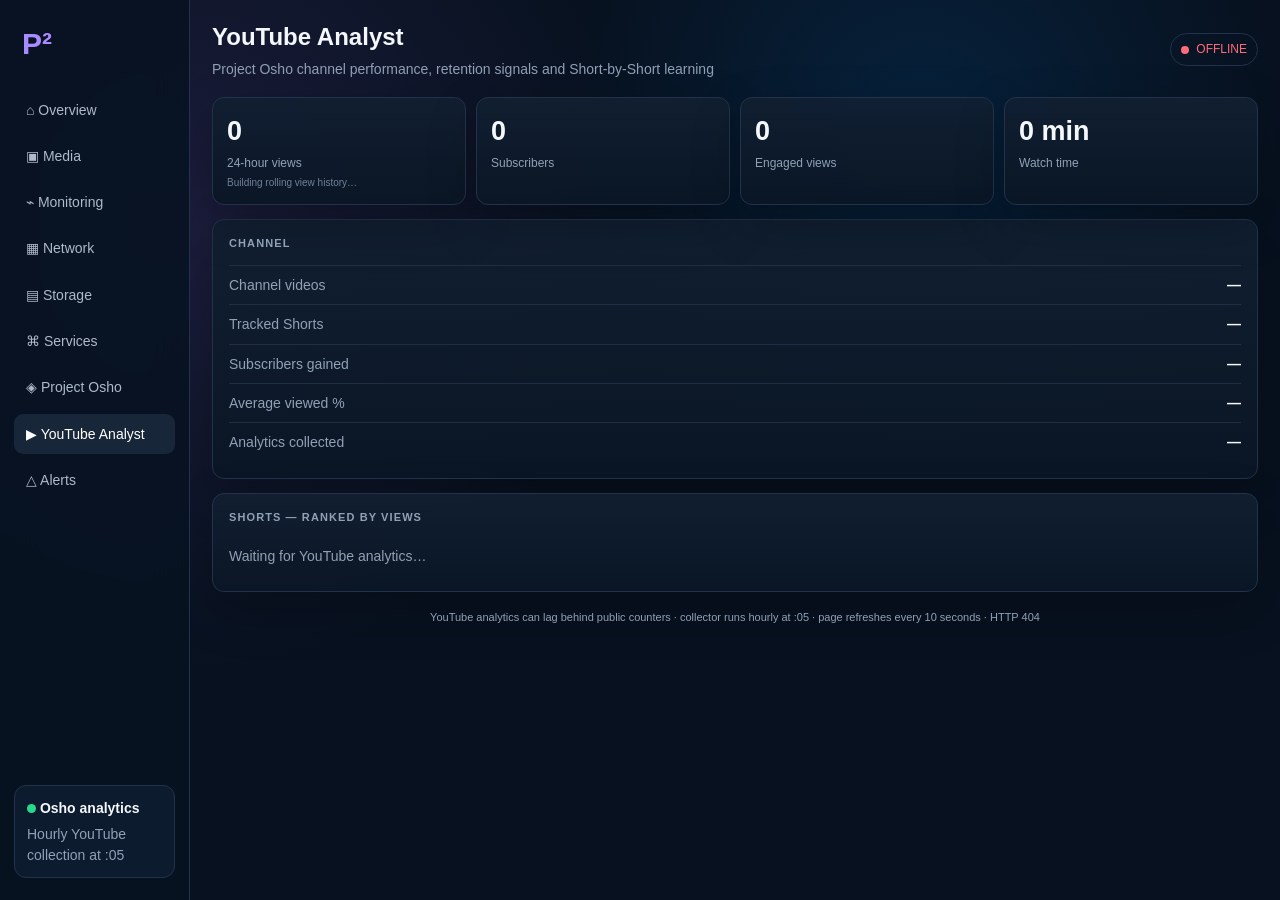
==== commit d09258c1: "Show rolling 24-hour YouTube views" ====
--- a/services/osho-dashboard/app/static/analytics.html
+++ b/services/osho-dashboard/app/static/analytics.html
@@ -7,7 +7,7 @@
 <title>Project Osho · YouTube Analyst</title>
 <style>
 :root{color-scheme:dark;--bg:#07111f;--panel:#0d1828;--panel2:#111f31;--line:#21324a;--text:#f4f7fb;--muted:#91a0b6;--green:#28d98b;--yellow:#f4c95d;--red:#ff6b78;--blue:#5aa7ff;--purple:#a66cff;--shadow:0 18px 50px rgba(0,0,0,.24)}
-*{box-sizing:border-box}body{margin:0;background:radial-gradient(circle at 72% 14%,rgba(0,145,255,.13),transparent 30%),radial-gradient(circle at 15% 25%,rgba(166,108,255,.13),transparent 35%),var(--bg);color:var(--text);font:14px/1.45 Inter,-apple-system,BlinkMacSystemFont,"Segoe UI",sans-serif}.shell{min-height:100vh;display:grid;grid-template-columns:190px 1fr}.sidebar{position:sticky;top:0;height:100vh;padding:22px 14px;border-right:1px solid var(--line);background:rgba(8,19,34,.92);backdrop-filter:blur(18px);display:flex;flex-direction:column}.brand{font-weight:900;font-size:30px;color:#a88cff;margin:0 8px 24px}.nav{display:grid;gap:6px}.nav a{display:block;color:#aeb9ca;padding:10px 12px;border-radius:9px;text-decoration:none}.nav a:hover,.nav a.active{background:#18263a;color:#fff}.side-status{margin-top:auto;border:1px solid var(--line);background:rgba(16,31,50,.8);border-radius:12px;padding:12px}.dot-mini{width:9px;height:9px;border-radius:50%;background:var(--green);display:inline-block}.main{min-width:0;padding:20px 22px 36px}.topbar{display:flex;align-items:center;justify-content:space-between;gap:16px;margin-bottom:18px}.title h1{margin:0;font-size:24px}.title p{margin:4px 0 0;color:var(--muted)}.live{display:flex;align-items:center;gap:7px;padding:7px 10px;border:1px solid var(--line);border-radius:999px;font-size:12px;white-space:nowrap}.live .dot{width:8px;height:8px;border-radius:50%;background:currentColor}.online,.fresh{color:var(--green)}.stale,.waiting,.unknown{color:var(--yellow)}.offline,.invalid{color:var(--red)}.metrics{display:grid;grid-template-columns:repeat(4,minmax(0,1fr));gap:10px;margin-bottom:14px}.metric{padding:14px;background:linear-gradient(180deg,rgba(17,31,49,.95),rgba(10,22,37,.95));border:1px solid var(--line);border-radius:12px;box-shadow:var(--shadow)}.metric-value{font-size:27px;font-weight:750}.metric-label{margin-top:4px;color:var(--muted);font-size:12px}.section{margin-bottom:14px;padding:16px;background:linear-gradient(180deg,rgba(17,31,49,.95),rgba(10,22,37,.95));border:1px solid var(--line);border-radius:12px;box-shadow:var(--shadow)}.section-title{margin-bottom:13px;color:var(--muted);font-size:11px;font-weight:750;letter-spacing:1.1px}.row{display:flex;justify-content:space-between;gap:12px;padding:9px 0;border-top:1px solid rgba(64,84,110,.35)}.row:first-of-type{border-top:none}.label{color:var(--muted)}.value{font-weight:650;text-align:right}.videos{display:grid;grid-template-columns:repeat(2,minmax(0,1fr));gap:10px}.video{padding:14px;background:#0c1929;border:1px solid var(--line);border-radius:12px}.video-title{font-weight:700;line-height:1.3}.video-meta{display:flex;flex-wrap:wrap;gap:6px;margin-top:10px}.chip{padding:5px 7px;border:1px solid var(--line);border-radius:8px;color:#c8d4e3;font-size:11px}.rank{color:var(--blue);font-weight:800;margin-right:7px}.empty{color:var(--muted);padding:8px 0}.muted{color:var(--muted)}a{color:var(--blue);text-decoration:none}footer{margin-top:18px;text-align:center;color:var(--muted);font-size:11px}
+*{box-sizing:border-box}body{margin:0;background:radial-gradient(circle at 72% 14%,rgba(0,145,255,.13),transparent 30%),radial-gradient(circle at 15% 25%,rgba(166,108,255,.13),transparent 35%),var(--bg);color:var(--text);font:14px/1.45 Inter,-apple-system,BlinkMacSystemFont,"Segoe UI",sans-serif}.shell{min-height:100vh;display:grid;grid-template-columns:190px 1fr}.sidebar{position:sticky;top:0;height:100vh;padding:22px 14px;border-right:1px solid var(--line);background:rgba(8,19,34,.92);backdrop-filter:blur(18px);display:flex;flex-direction:column}.brand{font-weight:900;font-size:30px;color:#a88cff;margin:0 8px 24px}.nav{display:grid;gap:6px}.nav a{display:block;color:#aeb9ca;padding:10px 12px;border-radius:9px;text-decoration:none}.nav a:hover,.nav a.active{background:#18263a;color:#fff}.side-status{margin-top:auto;border:1px solid var(--line);background:rgba(16,31,50,.8);border-radius:12px;padding:12px}.dot-mini{width:9px;height:9px;border-radius:50%;background:var(--green);display:inline-block}.main{min-width:0;padding:20px 22px 36px}.topbar{display:flex;align-items:center;justify-content:space-between;gap:16px;margin-bottom:18px}.title h1{margin:0;font-size:24px}.title p{margin:4px 0 0;color:var(--muted)}.live{display:flex;align-items:center;gap:7px;padding:7px 10px;border:1px solid var(--line);border-radius:999px;font-size:12px;white-space:nowrap}.live .dot{width:8px;height:8px;border-radius:50%;background:currentColor}.online,.fresh{color:var(--green)}.stale,.waiting,.unknown{color:var(--yellow)}.offline,.invalid{color:var(--red)}.metrics{display:grid;grid-template-columns:repeat(4,minmax(0,1fr));gap:10px;margin-bottom:14px}.metric{padding:14px;background:linear-gradient(180deg,rgba(17,31,49,.95),rgba(10,22,37,.95));border:1px solid var(--line);border-radius:12px;box-shadow:var(--shadow)}.metric-value{font-size:27px;font-weight:750}.metric-label{margin-top:4px;color:var(--muted);font-size:12px}.metric-note{margin-top:3px;color:#6f8199;font-size:10px}.section{margin-bottom:14px;padding:16px;background:linear-gradient(180deg,rgba(17,31,49,.95),rgba(10,22,37,.95));border:1px solid var(--line);border-radius:12px;box-shadow:var(--shadow)}.section-title{margin-bottom:13px;color:var(--muted);font-size:11px;font-weight:750;letter-spacing:1.1px}.row{display:flex;justify-content:space-between;gap:12px;padding:9px 0;border-top:1px solid rgba(64,84,110,.35)}.row:first-of-type{border-top:none}.label{color:var(--muted)}.value{font-weight:650;text-align:right}.videos{display:grid;grid-template-columns:repeat(2,minmax(0,1fr));gap:10px}.video{padding:14px;background:#0c1929;border:1px solid var(--line);border-radius:12px}.video-title{font-weight:700;line-height:1.3}.video-meta{display:flex;flex-wrap:wrap;gap:6px;margin-top:10px}.chip{padding:5px 7px;border:1px solid var(--line);border-radius:8px;color:#c8d4e3;font-size:11px}.rank{color:var(--blue);font-weight:800;margin-right:7px}.empty{color:var(--muted);padding:8px 0}.muted{color:var(--muted)}a{color:var(--blue);text-decoration:none}footer{margin-top:18px;text-align:center;color:var(--muted);font-size:11px}
 @media(max-width:900px){.metrics{grid-template-columns:repeat(2,1fr)}.videos{grid-template-columns:1fr}}
 @media(max-width:820px){.shell{grid-template-columns:1fr}.sidebar{position:static;height:auto;display:block;padding:12px}.brand{margin-bottom:10px}.nav{grid-template-columns:repeat(3,1fr)}.nav a{font-size:11px;text-align:center;padding:9px 6px}.side-status{display:none}.main{padding:14px}.topbar{align-items:flex-start}.metrics{grid-template-columns:repeat(2,1fr)}}
 </style>
@@ -32,7 +32,7 @@
 <main class="main">
 <header class="topbar"><div class="title"><h1>YouTube Analyst</h1><p>Project Osho channel performance, retention signals and Short-by-Short learning</p></div><div id="status" class="live waiting"><span class="dot"></span><span id="status-text">WAITING</span></div></header>
 <div class="metrics">
-<div class="metric"><div class="metric-value" id="views">0</div><div class="metric-label">Channel views</div></div>
+<div class="metric"><div class="metric-value" id="views">0</div><div class="metric-label">24-hour views</div><div class="metric-note" id="views-note">Building rolling view history…</div></div>
 <div class="metric"><div class="metric-value" id="subscribers">0</div><div class="metric-label">Subscribers</div></div>
 <div class="metric"><div class="metric-value" id="engaged">0</div><div class="metric-label">Engaged views</div></div>
 <div class="metric"><div class="metric-value" id="watch-time">0 min</div><div class="metric-label">Watch time</div></div>
@@ -59,8 +59,9 @@
 function statusClass(s){return ['online','fresh','stale','offline','invalid','waiting','unknown'].includes(s)?s:'unknown'}
 function analystStatus(data){const age=Number(data?.age_seconds);if(data?.analytics&&Number.isFinite(age)){if(age<=4500)return'fresh';if(age<=10800)return'stale';return'offline'}return data?.status||'unknown'}
 function normalize(payload){const a=payload||{};const channel=a.channel||a.channel_summary||a.channel_stats||{};const videos=Array.isArray(a.videos)?a.videos:(Array.isArray(a.video_stats)?a.video_stats:[]);const total=key=>videos.reduce((sum,v)=>sum+num(v?.[key]),0);const avgs=videos.map(v=>Number(v?.average_view_percentage)).filter(Number.isFinite);return{channelViews:pick(channel.public_view_count,channel.view_count,a.public_view_count,a.channel_views,total('public_views')),subscribers:pick(channel.subscriber_count,a.subscriber_count,a.subscribers),channelVideos:pick(channel.video_count,a.video_count,a.channel_video_count),engaged:pick(a.engaged_views,total('engaged_views')),watch:pick(a.estimated_minutes_watched,a.watch_time_minutes,total('estimated_minutes_watched')),subsGained:pick(a.subscribers_gained,total('subscribers_gained')),avgView:pick(a.average_view_percentage,avgs.length?avgs.reduce((x,y)=>x+y,0)/avgs.length:null),collected:pick(a.collected_at,a.generated_at,a.snapshot_at,a.updated_at),videos}}
+function render24h(data){const metric=data?.views_24h||{};const value=Number(metric.value);const view=document.getElementById('views');const note=document.getElementById('views-note');if(Number.isFinite(value)){view.textContent=`${metric.coverage_complete?'':'≥'}${fmt(value)}`;if(metric.coverage_complete){note.textContent='Whole channel · rolling 24 hours'}else if(metric.channel_videos){note.textContent=`${metric.tracked_videos}/${metric.channel_videos} videos tracked · minimum measured`;}else{note.textContent='Rolling 24-hour measured views'}}else{view.textContent='—';note.textContent='Building enough history for a rolling 24-hour total'}}
 function renderVideos(videos){const target=document.getElementById('videos');if(!videos.length){target.innerHTML='<div class="empty">No tracked Shorts in the analytics payload yet.</div>';return}const sorted=[...videos].sort((a,b)=>num(b.public_views)-num(a.public_views));target.innerHTML=sorted.map((v,i)=>{const id=pick(v.video_id,v.youtube_id);const title=pick(v.title,v.reel_id,id,'Untitled Short');const href=id?`https://www.youtube.com/watch?v=${encodeURIComponent(id)}`:null;const chips=[`Views ${fmt(v.public_views)}`,`Engaged ${fmt(v.engaged_views)}`,`Likes ${fmt(pick(v.public_likes,v.analytics_likes))}`,`Comments ${fmt(pick(v.public_comments,v.analytics_comments))}`,`Watch ${minutes(v.estimated_minutes_watched)}`,Number.isFinite(Number(v.average_view_percentage))?`Viewed ${Number(v.average_view_percentage).toFixed(1)}%`:null,Number.isFinite(Number(v.subscribers_gained))?`Subs +${fmt(v.subscribers_gained)}`:null].filter(Boolean);return `<div class="video"><div class="video-title"><span class="rank">#${i+1}</span>${href?`<a href="${href}" target="_blank" rel="noopener">${esc(title)}</a>`:esc(title)}</div><div class="video-meta">${chips.map(c=>`<span class="chip">${esc(c)}</span>`).join('')}</div></div>`}).join('')}
-async function refresh(){try{const r=await fetch('/api/analytics',{cache:'no-store'});if(!r.ok)throw new Error(`HTTP ${r.status}`);const data=await r.json();const status=analystStatus(data);const badge=document.getElementById('status');badge.className=`live ${statusClass(status)}`;document.getElementById('status-text').textContent=status.toUpperCase();if(!data.analytics){document.getElementById('last-update').textContent='waiting for reporter';return}const x=normalize(data.analytics);document.getElementById('views').textContent=fmt(x.channelViews);document.getElementById('subscribers').textContent=fmt(x.subscribers);document.getElementById('engaged').textContent=fmt(x.engaged);document.getElementById('watch-time').textContent=minutes(x.watch);document.getElementById('channel-videos').textContent=x.channelVideos==null?'—':fmt(x.channelVideos);document.getElementById('tracked-videos').textContent=fmt(x.videos.length);document.getElementById('subs-gained').textContent=x.subsGained==null?'—':`+${fmt(x.subsGained)}`;document.getElementById('avg-view').textContent=x.avgView==null?'—':`${Number(x.avgView).toFixed(1)}%`;document.getElementById('collected').textContent=collectedAgo(x.collected||data.last_seen);renderVideos(x.videos);document.getElementById('last-update').textContent=data.age_seconds==null?'just now':`${Math.round(data.age_seconds)}s ago`}catch(e){const badge=document.getElementById('status');badge.className='live offline';document.getElementById('status-text').textContent='OFFLINE';document.getElementById('last-update').textContent=e.message}}
+async function refresh(){try{const r=await fetch('/api/analytics',{cache:'no-store'});if(!r.ok)throw new Error(`HTTP ${r.status}`);const data=await r.json();const status=analystStatus(data);const badge=document.getElementById('status');badge.className=`live ${statusClass(status)}`;document.getElementById('status-text').textContent=status.toUpperCase();if(!data.analytics){document.getElementById('last-update').textContent='waiting for reporter';return}const x=normalize(data.analytics);render24h(data);document.getElementById('subscribers').textContent=fmt(x.subscribers);document.getElementById('engaged').textContent=fmt(x.engaged);document.getElementById('watch-time').textContent=minutes(x.watch);document.getElementById('channel-videos').textContent=x.channelVideos==null?'—':fmt(x.channelVideos);document.getElementById('tracked-videos').textContent=fmt(x.videos.length);document.getElementById('subs-gained').textContent=x.subsGained==null?'—':`+${fmt(x.subsGained)}`;document.getElementById('avg-view').textContent=x.avgView==null?'—':`${Number(x.avgView).toFixed(1)}%`;document.getElementById('collected').textContent=collectedAgo(x.collected||data.last_seen);renderVideos(x.videos);document.getElementById('last-update').textContent=data.age_seconds==null?'just now':`${Math.round(data.age_seconds)}s ago`}catch(e){const badge=document.getElementById('status');badge.className='live offline';document.getElementById('status-text').textContent='OFFLINE';document.getElementById('last-update').textContent=e.message}}
 refresh();setInterval(refresh,10000);
 </script>
 </body>
